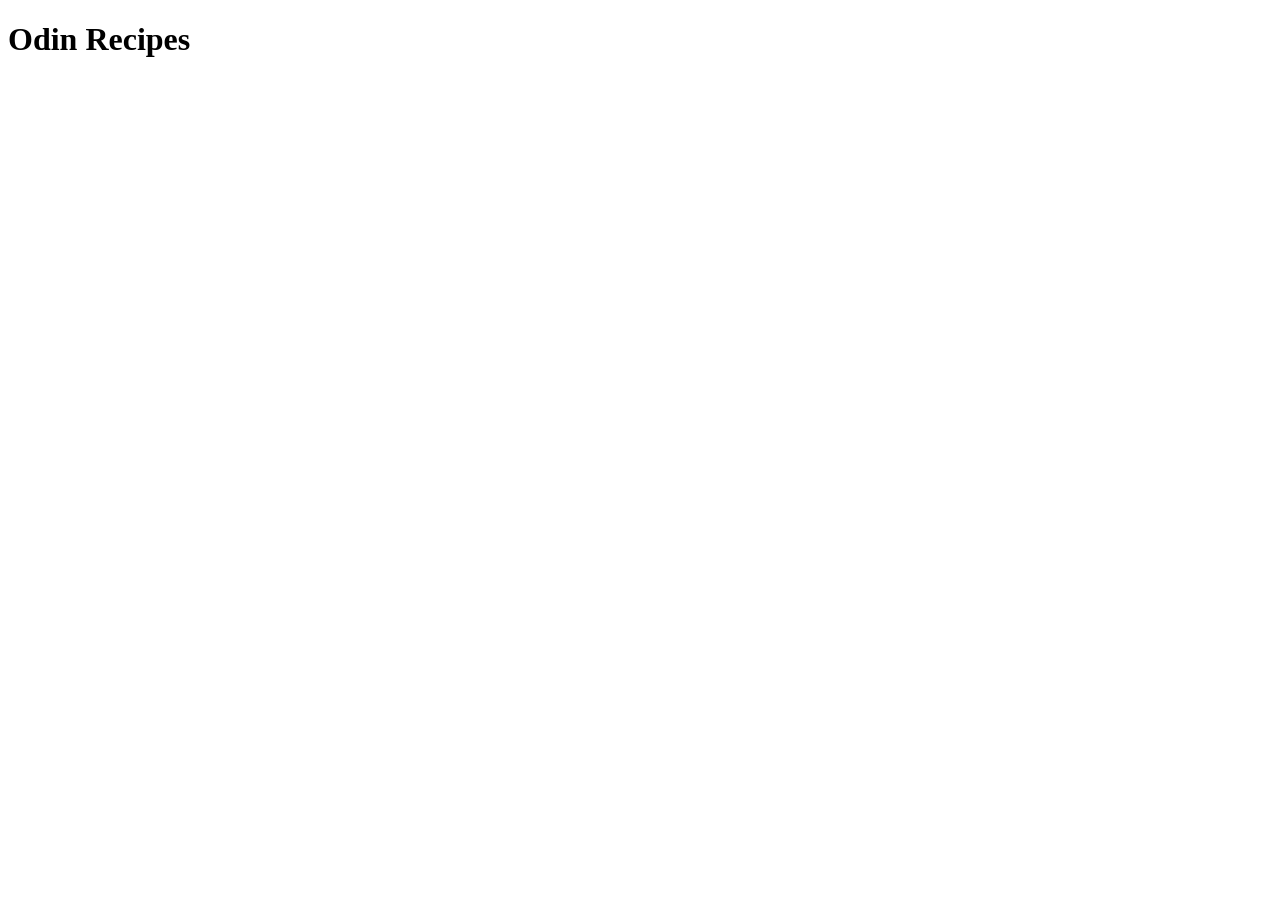
==== index.html @ 4466c658 "Initial commit. Index file created." ====
<!DOCTYPE html>
<html lang="en">
<head>
    <meta charset="UTF-8">
    <meta name="viewport" content="width=device-width, initial-scale=1.0">
    <title>Recipes</title>
</head>
<body>
    <h1>Odin Recipes</h1>
</body>
</html>
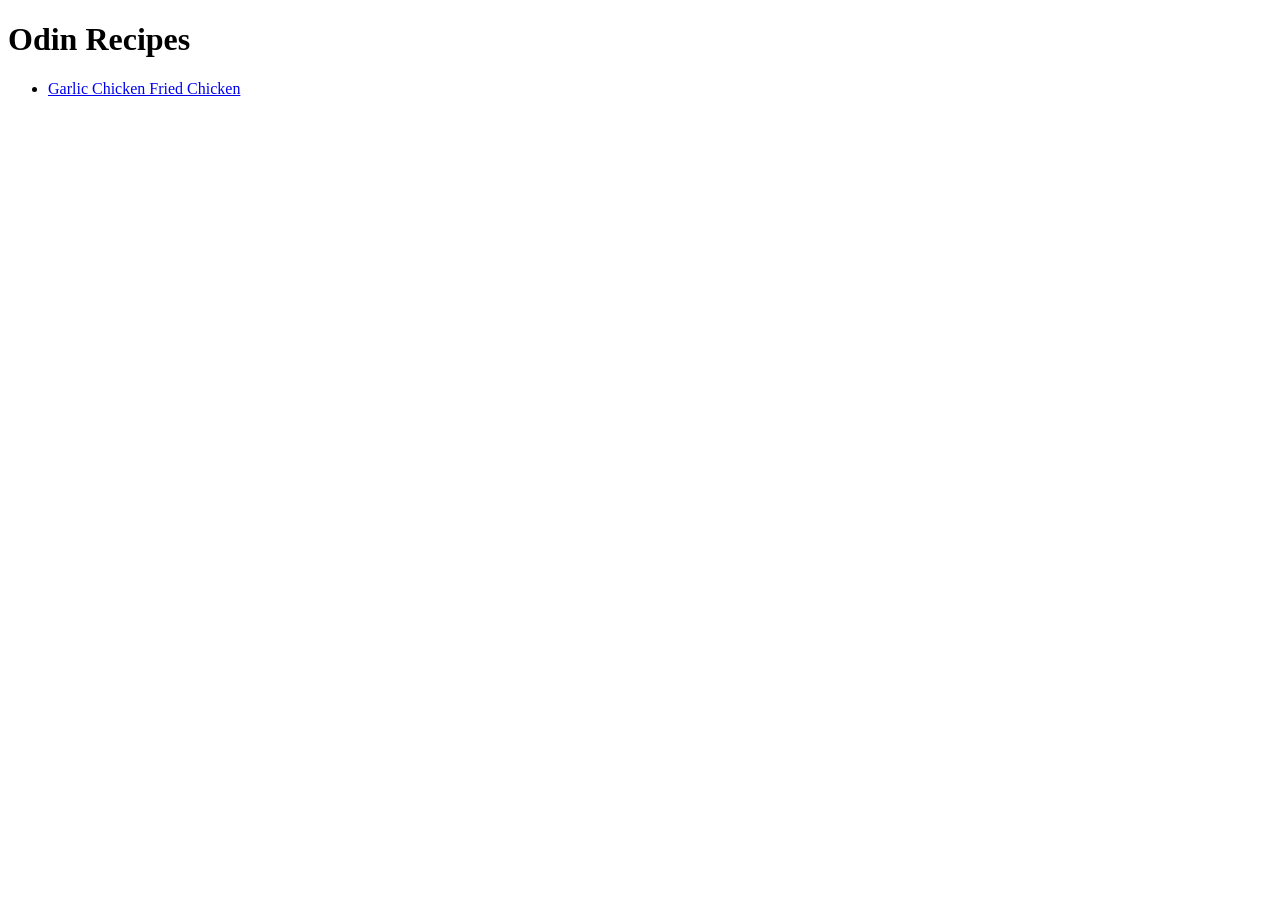
==== commit 8f9ebda9: "Added Garlic Chicken Fried Chicken recipe page." ====
--- a/index.html
+++ b/index.html
@@ -7,5 +7,10 @@
 </head>
 <body>
     <h1>Odin Recipes</h1>
+    <section>
+        <ul>
+            <li><a href="/recipes/garlic-chicken-fried.html">Garlic Chicken Fried Chicken</a></li>
+        </ul>
+    </section>
 </body>
 </html>
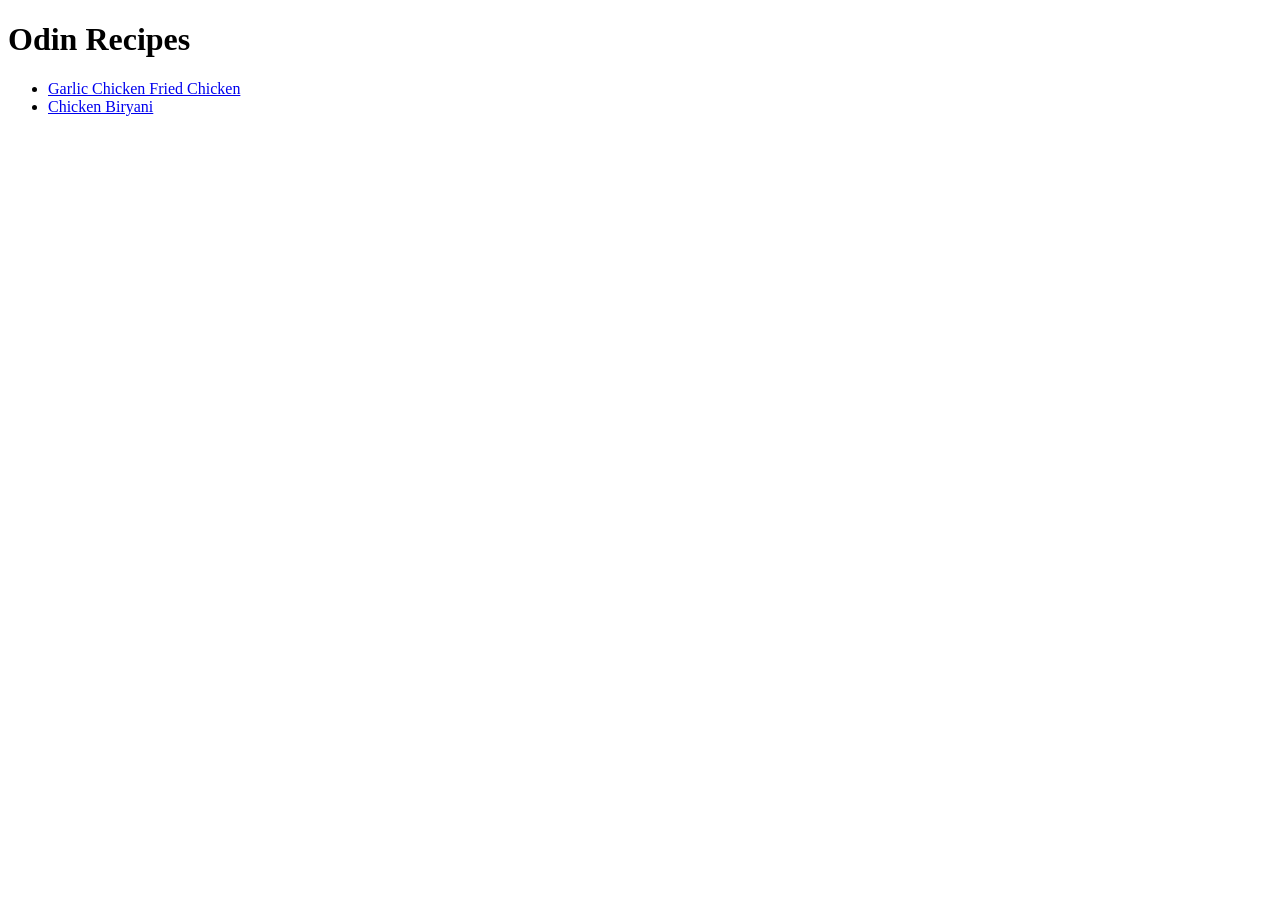
==== commit c561132a: "Added Chicken Biryani Added recipe page for chicken biryani and added the link to page in index page" ====
--- a/index.html
+++ b/index.html
@@ -10,6 +10,7 @@
     <section>
         <ul>
             <li><a href="/recipes/garlic-chicken-fried.html">Garlic Chicken Fried Chicken</a></li>
+            <li><a href="recipes/chicken-biryani.html">Chicken Biryani</a></li>
         </ul>
     </section>
 </body>
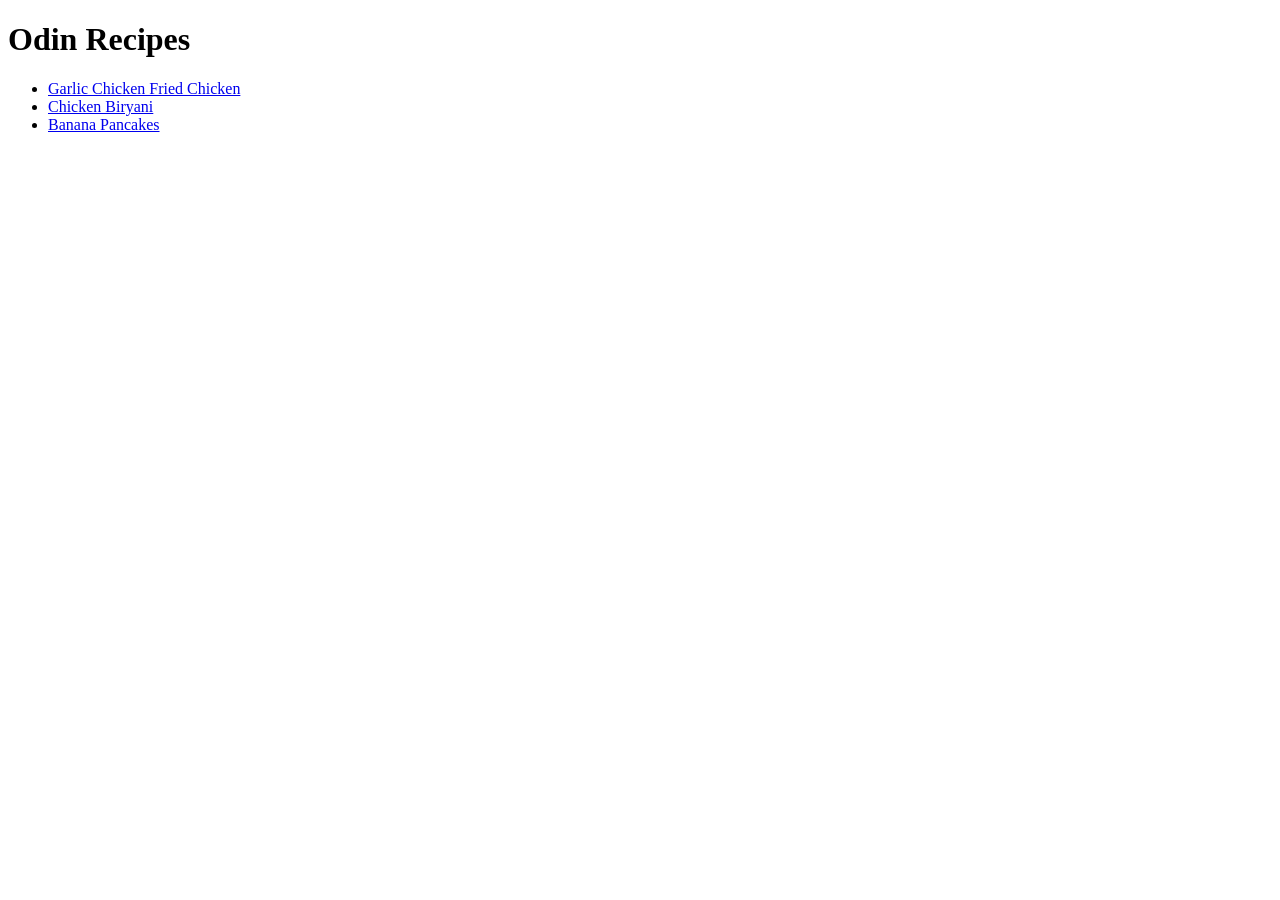
==== commit a06d7373: "Added Banana Pancakes recipe Added the recipe page of banana pancakes. Added link to the page in ind" ====
--- a/index.html
+++ b/index.html
@@ -11,6 +11,7 @@
         <ul>
             <li><a href="/recipes/garlic-chicken-fried.html">Garlic Chicken Fried Chicken</a></li>
             <li><a href="recipes/chicken-biryani.html">Chicken Biryani</a></li>
+            <li><a href="recipes/banana-pancakes.html">Banana Pancakes</a></li>
         </ul>
     </section>
 </body>
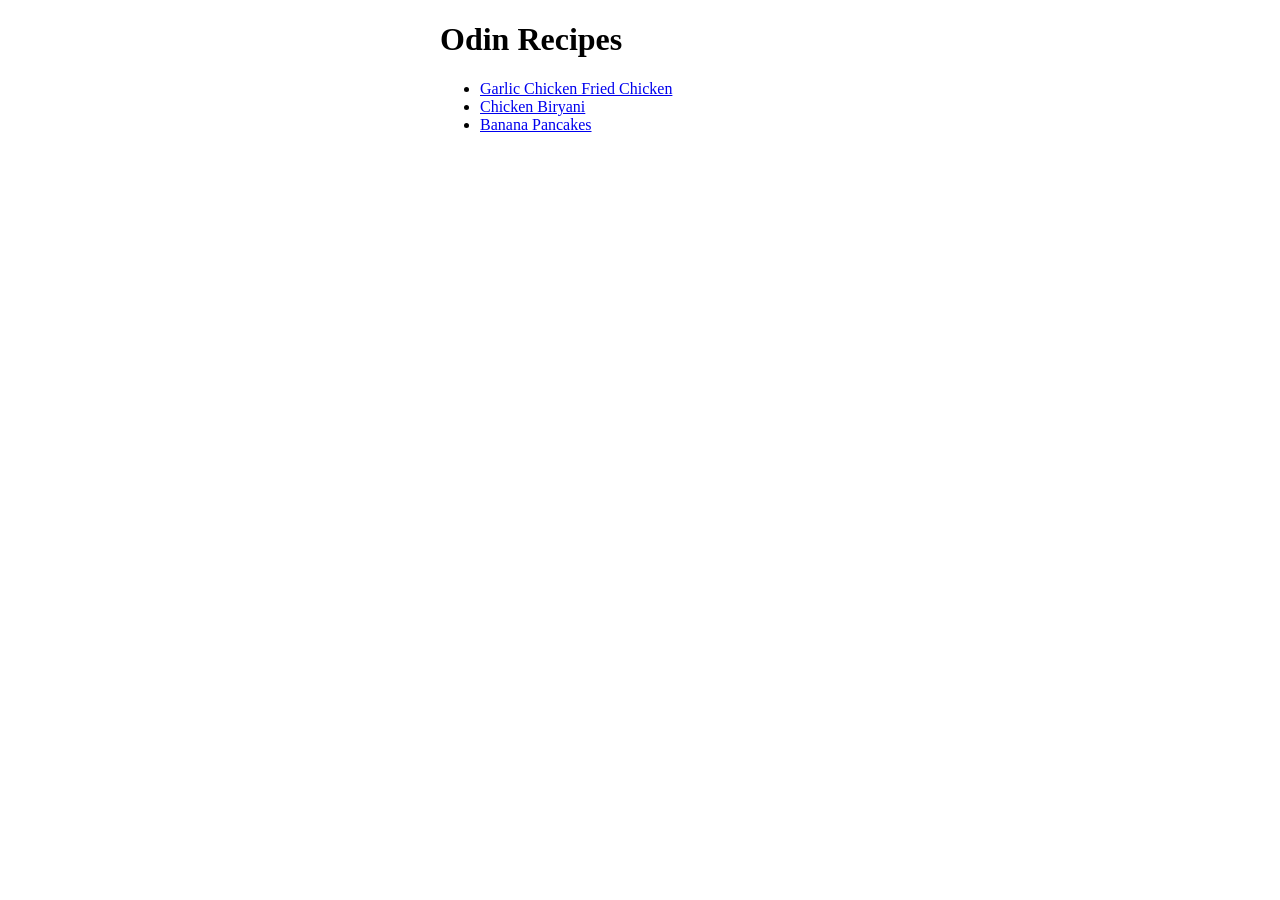
==== commit 2c70de42: "Created styles.css Created styles.css and linked to all pages. Added some initial styles." ====
--- a/index.html
+++ b/index.html
@@ -3,16 +3,17 @@
 <head>
     <meta charset="UTF-8">
     <meta name="viewport" content="width=device-width, initial-scale=1.0">
+    <link rel="stylesheet" href="styles.css">
     <title>Recipes</title>
 </head>
 <body>
     <h1>Odin Recipes</h1>
-    <section>
+    <div class="links">
         <ul>
-            <li><a href="/recipes/garlic-chicken-fried.html">Garlic Chicken Fried Chicken</a></li>
+            <li><a href="recipes/garlic-chicken-fried.html">Garlic Chicken Fried Chicken</a></li>
             <li><a href="recipes/chicken-biryani.html">Chicken Biryani</a></li>
             <li><a href="recipes/banana-pancakes.html">Banana Pancakes</a></li>
         </ul>
-    </section>
+    </div>
 </body>
 </html>
--- a/styles.css
+++ b/styles.css
@@ -0,0 +1,8 @@
+* {
+    box-sizing: border-box;
+}
+
+body {
+    width: 400px;
+    margin: 0 auto;
+}
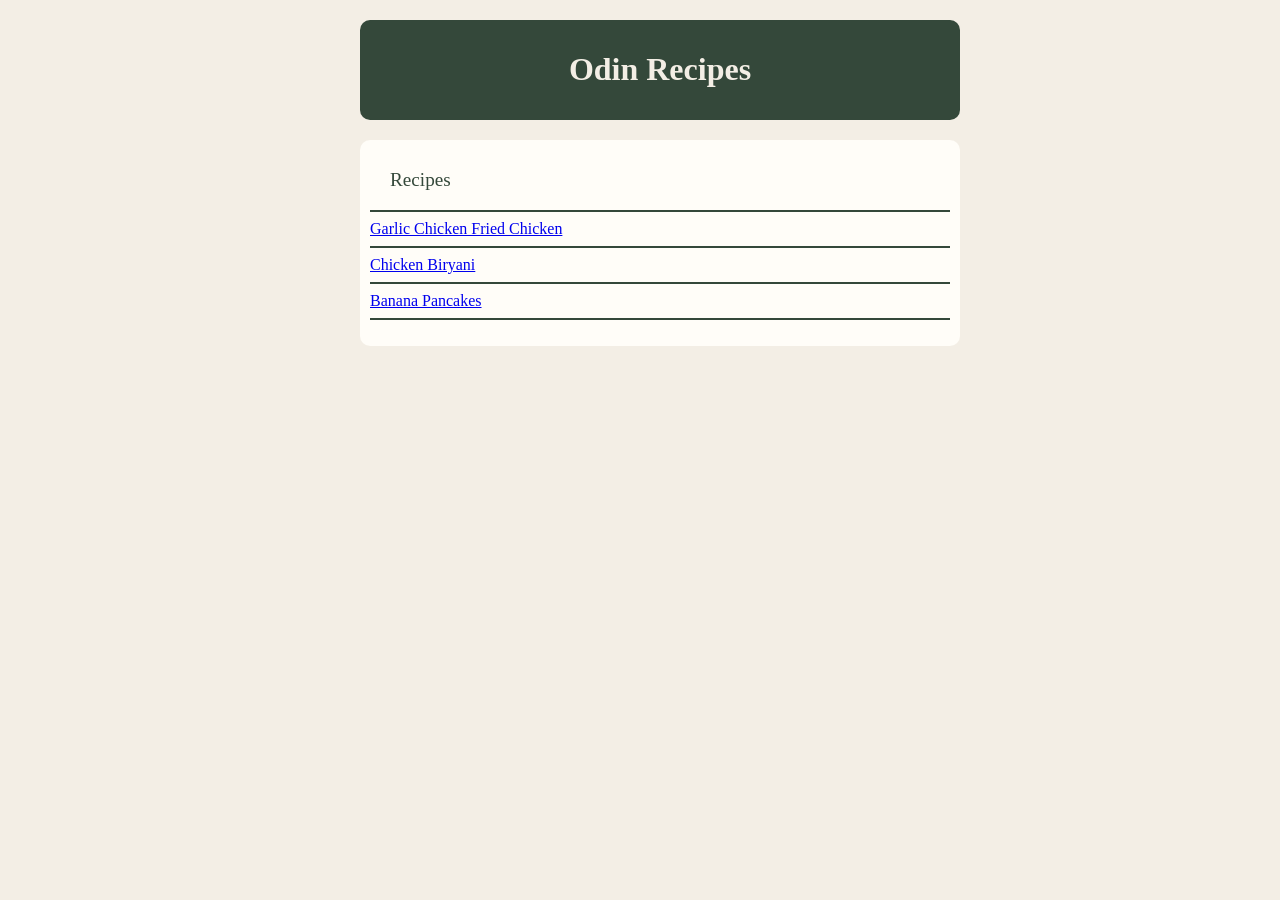
==== commit 6e33a273: "Some initial structure for index complete" ====
--- a/index.html
+++ b/index.html
@@ -7,12 +7,15 @@
     <title>Recipes</title>
 </head>
 <body>
-    <h1>Odin Recipes</h1>
+    <div class="title">
+        <h1>Odin Recipes</h1>
+    </div>
     <div class="links">
+        <p class="recipes">Recipes</p>
         <ul>
-            <li><a href="recipes/garlic-chicken-fried.html">Garlic Chicken Fried Chicken</a></li>
-            <li><a href="recipes/chicken-biryani.html">Chicken Biryani</a></li>
-            <li><a href="recipes/banana-pancakes.html">Banana Pancakes</a></li>
+            <li class="item"><a href="recipes/garlic-chicken-fried.html">Garlic Chicken Fried Chicken</a></li>
+            <li class="item"><a href="recipes/chicken-biryani.html">Chicken Biryani</a></li>
+            <li class="item"><a href="recipes/banana-pancakes.html">Banana Pancakes</a></li>
         </ul>
     </div>
 </body>
--- a/styles.css
+++ b/styles.css
@@ -3,6 +3,47 @@
 }
 
 body {
-    width: 400px;
+    width: 600px;
     margin: 0 auto;
+    background-color: #F3EEE5;
+    font-family: Georgia, 'Times New Roman', Times, serif;
+
+}
+
+.title {
+    background-color: #34483a;
+    color: #F3EEE5;
+    margin: 20px;
+    padding: 10px;
+    border-radius: 10px;
+    width: 600px;
+    text-align: center;
+}
+
+.links {
+    width: 600px;
+    background-color: #fffdf8;
+    border-radius: 10px;
+    margin: 20px;
+    padding: 10px;
+}
+
+.links .recipes {
+    font-size: larger;
+    color: #34483a;
+    padding-left: 20px;
+}
+
+ul {
+    padding-left: 0;
+    list-style: none;
+}
+
+li {
+    border-bottom: 2px solid #34483a;
+    padding: 8px 0;
+}
+
+li:first-child {
+    border-top: 2px solid #34483a;
 }
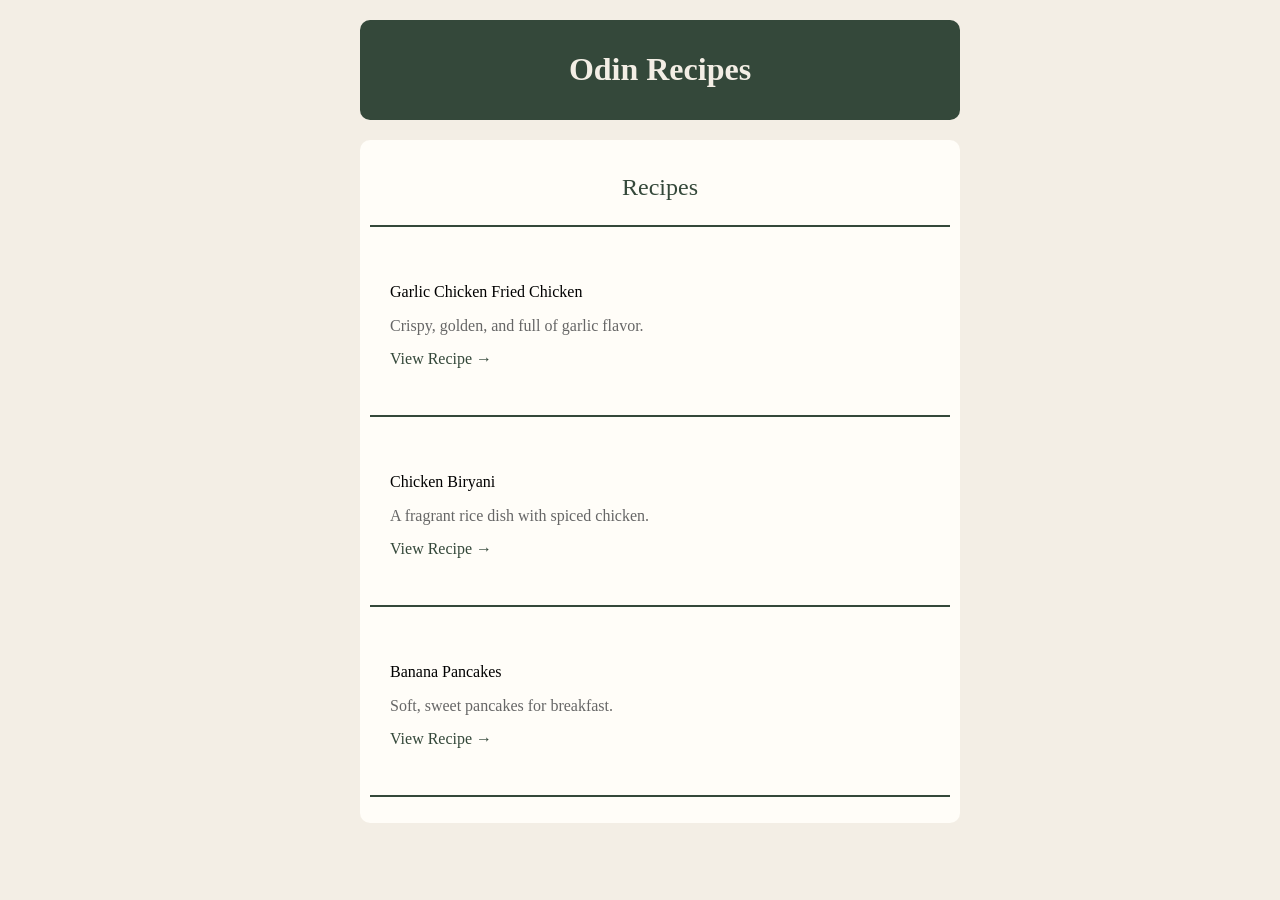
==== commit f46c44ca: "Finalized recipes page Completed the styles on the recipes page and added a class to the link to ind" ====
--- a/index.html
+++ b/index.html
@@ -13,9 +13,21 @@
     <div class="links">
         <p class="recipes">Recipes</p>
         <ul>
-            <li class="item"><a href="recipes/garlic-chicken-fried.html">Garlic Chicken Fried Chicken</a></li>
-            <li class="item"><a href="recipes/chicken-biryani.html">Chicken Biryani</a></li>
-            <li class="item"><a href="recipes/banana-pancakes.html">Banana Pancakes</a></li>
+            <li class="item">
+                <p>Garlic Chicken Fried Chicken</p>
+                <p class="recipe-description">Crispy, golden, and full of garlic flavor.</p>
+                <a href="recipes/garlic-chicken-fried.html">View Recipe →</a>
+            </li>
+            <li class="item">
+                <p>Chicken Biryani</p>
+                <p class="recipe-description">A fragrant rice dish with spiced chicken.</p>
+                <a href="recipes/chicken-biryani.html">View Recipe →</a>
+            </li>
+            <li class="item">
+                <p>Banana Pancakes</p>
+                <p class="recipe-description">Soft, sweet pancakes for breakfast.</p>
+                <a href="recipes/banana-pancakes.html">View Recipe →</a>
+            </li>
         </ul>
     </div>
 </body>
--- a/styles.css
+++ b/styles.css
@@ -29,9 +29,9 @@
 }
 
 .links .recipes {
-    font-size: larger;
+    font-size: x-large;
     color: #34483a;
-    padding-left: 20px;
+    text-align: center;
 }
 
 ul {
@@ -46,4 +46,22 @@
 
 li:first-child {
     border-top: 2px solid #34483a;
-}+}
+
+.item {
+    padding: 40px 20px;
+}
+
+.recipe-description {
+    font-size: 16px;
+    color: #666;
+    margin: 8px 0;
+}
+
+.item a {
+    font-size: 16px;
+    color: #34483a;
+    text-decoration: none;
+    line-height: 2;
+}
+
